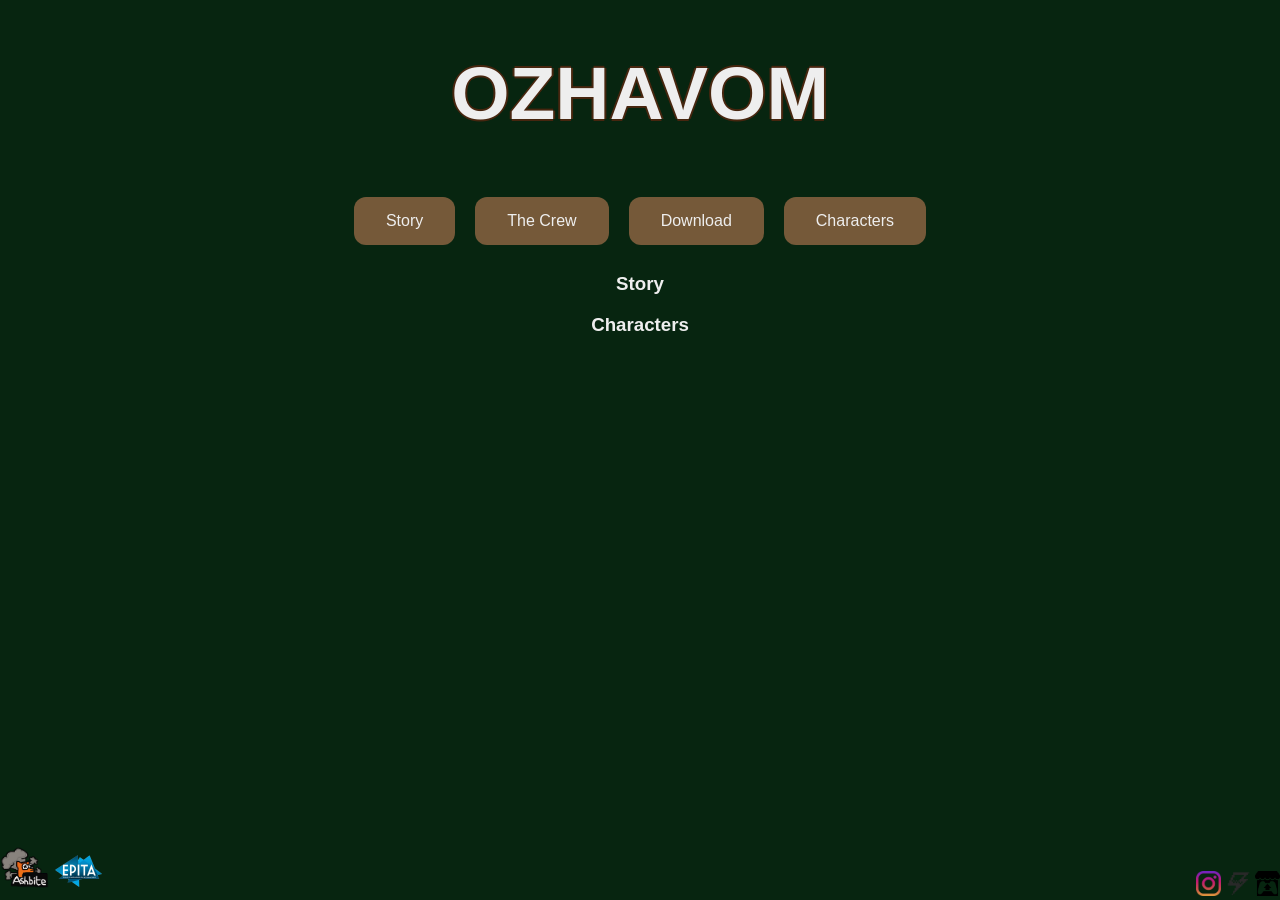
==== index.html @ 8459b620 "Charcaters -> Characters" ====
<!doctype html>

<html lang="en">
    <head>
        <meta charset="utf-8">
    
        <title>Ozhavom</title>
        <meta name="description" content="ashbite">
        <meta name="author" content="Julien Le Best">

        <link rel="stylesheet" href="css/style.css?v=1.0">
    </head>

    <header class="page-header">
        <h1 class="title">OZHAVOM</h1>
        <section class="center_button">
            <a class="button" href="pages/story.html">Story</a>
            <a class="button" href="pages/ash.html">The Crew</a>
            <a class="button" href="pages/down.html">Download</a>
            <a class="button" href="pages/char.html">Characters</a>
        </section>
    </header>

    <body class="rob">
        <!--<script src="js/scripts.js"></script>-->
        <section>
            <h3 class="title">Story</h3>
            <p>
                <!--STORY OF OZHAVOM-->
            </p>
        </section>
        <section>
            <h3 class="title">Characters</h3>
            <p>
                <!--Story of Charcaters-->
            </p>
        </section>

    </body>

    <footer>
        <section class="bottom_left">
            <img src="img/logo.png" alt="ashbite" width="50" height="50"></img>
            <a href="https://www.epita.fr" target="_blank"><img src="img/epita.png" alt="epita" width="50" height="50"></img></a>    
        </section>
       
        <section class="bottom_right">
            <a href="https://www.instagram.com/ashbite_studio/" target="_blank"><img src="img/social/insta.png" width="25" height="25"></img></a>
            <a href="https://gamejolt.com/games/ozhavom/463088" target="_blank"><img src="img/social/gj.png" width="25" height="25"></img></a>
            <a href="https://witech.itch.io/ozhavom" target="_blank"><img src="img/social/itch.png" width="25" height="25"></img></a>
        </section>
        </footer>
</html>
---- css/style.css ----
body
{
    background-color: rgb(7, 37, 16);
    color: whitesmoke;
}

p
{
    position: relative;
    text-align: center;
}

.title
{
    position: relative;
    text-align: center;
    color: rgb(238, 238, 238);
}

h1.title
{
    position: relative;
    text-align: center;
    color: rgb(238, 238, 238);
    font-size: 75px;
    text-shadow: -2px 0 rgb(71, 38, 15), 0 2px rgb(71, 38, 15), 2px 0 rgb(71, 38, 15), 0 -2px rgb(71, 38, 15)
}

.center_button
{
    display: flex; 
    justify-content: center;
}

a:hover{color:rgb(194, 194, 194);}
a:active{
    background-color:rgb(92, 70, 45);
}

.button
{
    background-color: rgb(117, 89, 57);
    border: none;
    color: rgb(238, 238, 238);
    padding: 15px 32px;
    text-align: center;
    text-decoration: none;
    display: inline-block;
    font-size: 16px;
    border-radius: 12px;
    margin: 10px;
}

.button.bottom_right
{
    background-color: rgb(117, 89, 57);
    border: none;
    color: rgb(238, 238, 238);
    padding: 15px 32px;
    text-align: center;
    text-decoration: none;
    display: inline-block;
    font-size: 16px;
    border-radius: 12px;
    margin: 10px;

    position: absolute;

    top: 0%;
    right: 0%;
}

/*Image Position Gestion*/
.upper_left {
    position: absolute;

    top: 0%;
    left: 0%;}
.upper_right{
    position: absolute;

    top: 0%;
    right: 0%;}
.bottom_left{
    position: absolute;

    bottom: 0%;
    left: 0%;}
.bottom_right{
    position: absolute;

    bottom: 0%;
    right: 0%;}

/*Font Gestion*/
.rob{
    font-family: Roboto, Arial, Helvetica, sans-serif;}
@font-face {
    font-family: 'robotomedium';
    src: url('/roboto/roboto-medium.woff2') format('woff2'),
         url('/roboto/roboto-medium.woff') format('woff');
    font-weight: normal;
    font-style: normal;}
@font-face {
    font-family: 'robotoregular';
    src: url('/roboto/roboto-regular.woff2') format('woff2'),
         url('/roboto/roboto-regular.woff') format('woff');
    font-weight: normal;
    font-style: normal;}
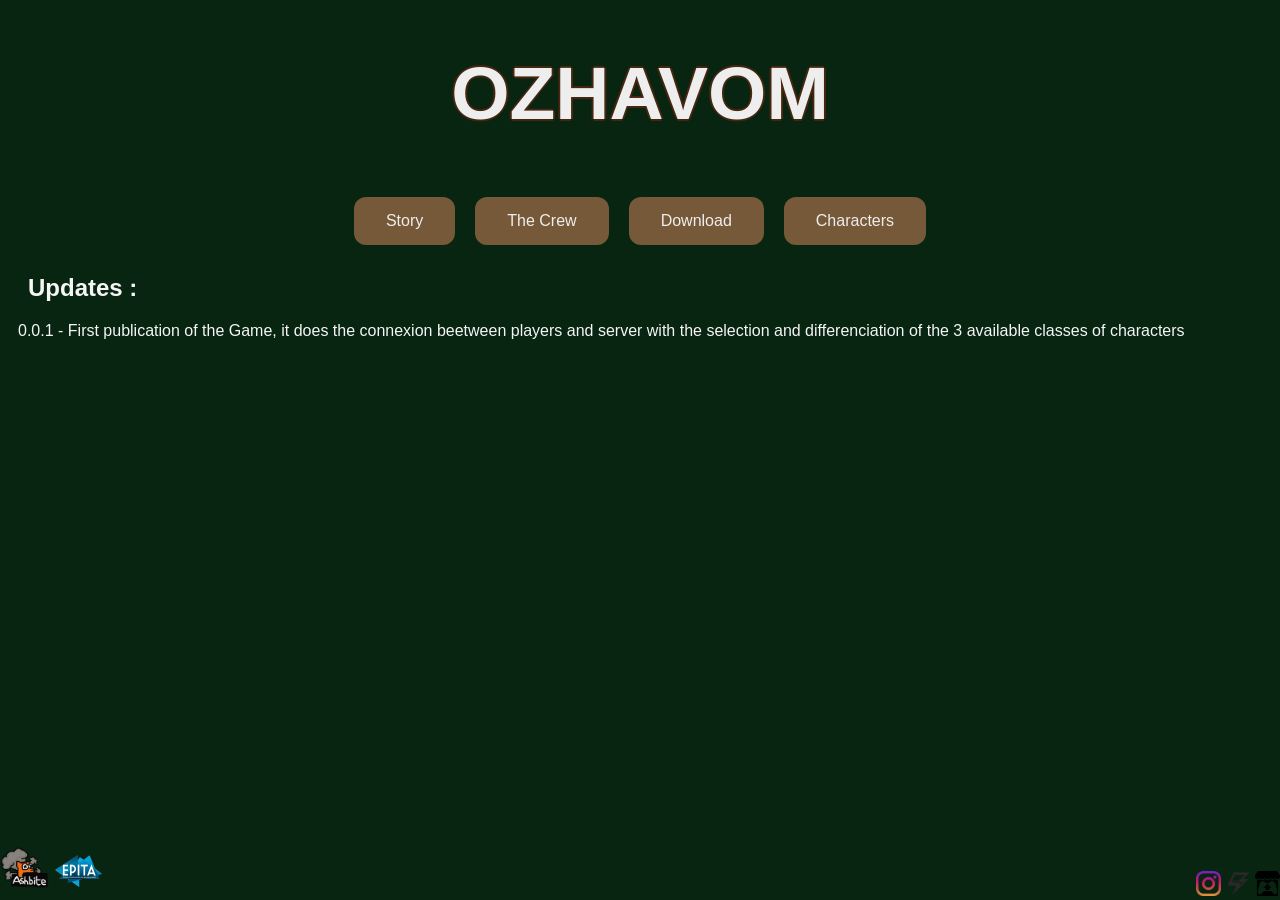
==== commit 653aa9d4: "Cleaned Up the Main Page and created other pages, added Updates Logs" ====
--- a/index.html
+++ b/index.html
@@ -1,6 +1,6 @@
 <!doctype html>
 
-<html lang="en">
+<html lang="fr">
     <head>
         <meta charset="utf-8">
     
@@ -21,21 +21,12 @@
         </section>
     </header>
 
-    <body class="rob">
-        <!--<script src="js/scripts.js"></script>-->
-        <section>
-            <h3 class="title">Story</h3>
-            <p>
-                <!--STORY OF OZHAVOM-->
-            </p>
-        </section>
-        <section>
-            <h3 class="title">Characters</h3>
-            <p>
-                <!--Story of Charcaters-->
-            </p>
-        </section>
-
+    <body>
+        <h2 style="margin-left: 20px;">Updates :</h2>
+        <p>
+            0.0.1 - First publication of the Game, it does the connexion beetween players and server
+                    with the selection and differenciation of the 3 available classes of characters
+        </p>
     </body>
 
     <footer>
--- a/css/style.css
+++ b/css/style.css
@@ -2,12 +2,24 @@
 {
     background-color: rgb(7, 37, 16);
     color: whitesmoke;
+    font-family: Roboto, Arial, Helvetica, sans-serif;
 }
 
-p
+p 
+{
+    margin-left: 10px;
+    text-justify: auto;
+}
+
+
+.title2
 {
     position: relative;
-    text-align: center;
+    text-align: left;
+    color: rgb(238, 238, 238);
+    font-size: 40px;
+    text-shadow: -2px 0 rgb(71, 38, 15), 0 2px rgb(71, 38, 15), 2px 0 rgb(71, 38, 15), 0 -2px rgb(71, 38, 15);
+    margin-left: 25px;
 }
 
 .title
@@ -25,6 +37,8 @@
     font-size: 75px;
     text-shadow: -2px 0 rgb(71, 38, 15), 0 2px rgb(71, 38, 15), 2px 0 rgb(71, 38, 15), 0 -2px rgb(71, 38, 15)
 }
+
+
 
 .center_button
 {
@@ -70,6 +84,24 @@
     right: 0%;
 }
 
+.download
+{
+    text-decoration: none !important;
+    background-color: rgb(88, 61, 26);
+    color: rgb(255, 255, 0);
+    padding: 15px 32px;
+    text-align: center;
+    display: inline-block;
+    font-size: 16px;
+    border-radius: 12px;
+    margin: 10px;
+}
+
+.download:hover{color:rgb(255, 200, 90);}
+.download:active{
+    background-color: green;
+}
+
 /*Image Position Gestion*/
 .upper_left {
     position: absolute;
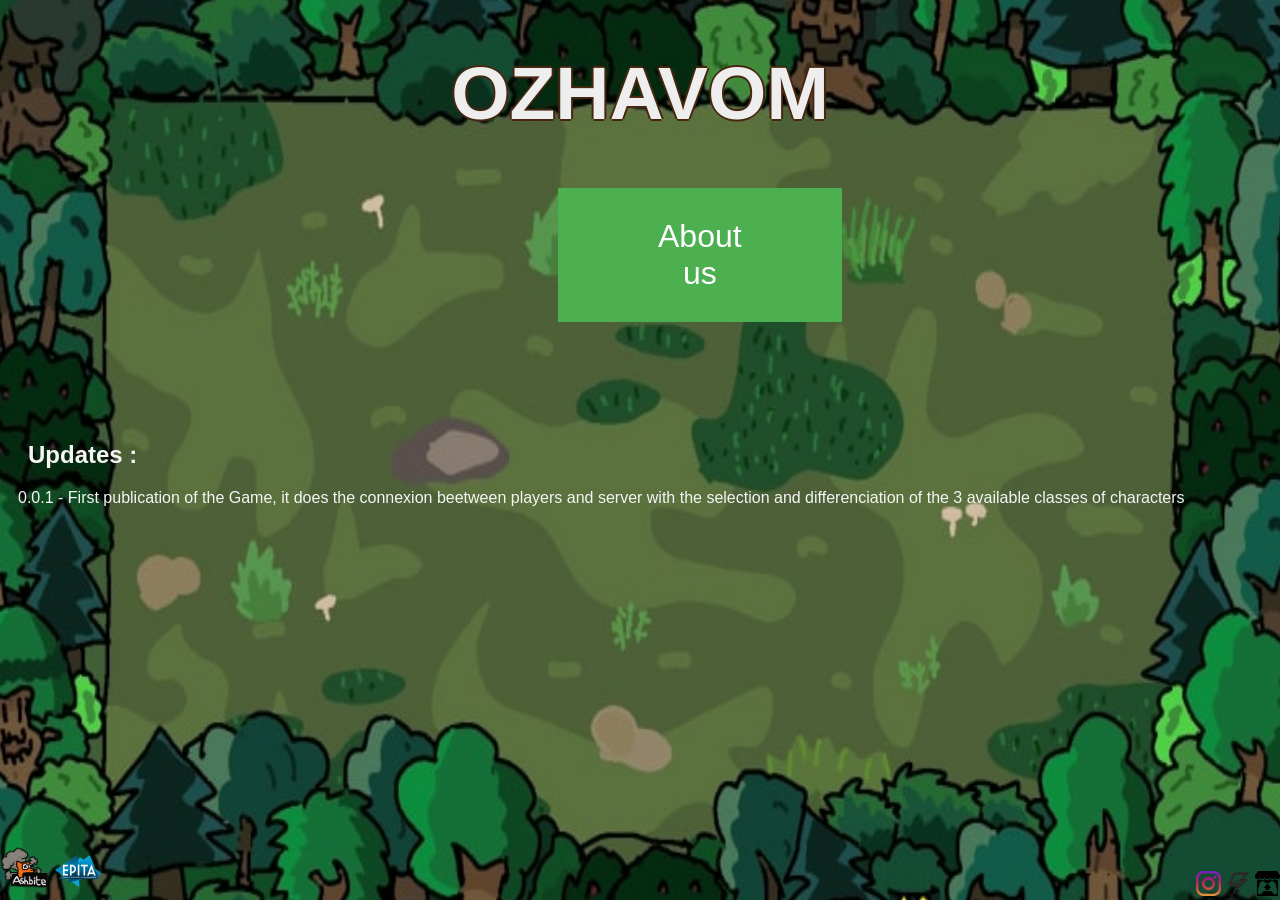
==== commit 01661512: "dropdown" ====
--- a/index.html
+++ b/index.html
@@ -13,12 +13,27 @@
 
     <header class="page-header">
         <h1 class="title">OZHAVOM</h1>
-        <section class="center_button">
+        <div class="dropdown">
+            <button class="dropbtn">About us </button>
+             <div class="dropdown-content">
+                <a href="pages/ash.html">The team</a>
+            </div>
+        </div>
+        <div class="dropdown">
+            <button class="dropright">About the game </button>
+             <div class="rightdropcont">
+                <a href="pages/ash.html">Items</a>
+                <a href="pages/char.html">Characters and abilities</a>
+                <a href="pages/story.html">Some lore</a>
+                <a href="pages/down.html">DOWNLOAD THE GAME</a>
+            </div>
+        </div>
+        <!-- <section class="center_button">
             <a class="button" href="pages/story.html">Story</a>
             <a class="button" href="pages/ash.html">The Crew</a>
             <a class="button" href="pages/down.html">Download</a>
             <a class="button" href="pages/char.html">Characters</a>
-        </section>
+        </section> -->
     </header>
 
     <body>
--- a/css/style.css
+++ b/css/style.css
@@ -3,6 +3,12 @@
     background-color: rgb(7, 37, 16);
     color: whitesmoke;
     font-family: Roboto, Arial, Helvetica, sans-serif;
+
+    background-image: url('../img/bg.jpg');
+    background-repeat: no-repeat;
+    background-attachment: fixed; 
+    background-position: 50% 40%;
+    background-size: 120% 220%;
 }
 
 p 
@@ -40,7 +46,7 @@
 
 
 
-.center_button
+.center_content
 {
     display: flex; 
     justify-content: center;
@@ -53,7 +59,7 @@
 
 .button
 {
-    background-color: rgb(117, 89, 57);
+    background-color: rgb(39, 77, 53);
     border: none;
     color: rgb(238, 238, 238);
     padding: 15px 32px;
@@ -102,6 +108,15 @@
     background-color: green;
 }
 
+.photo
+{
+    margin-right: 65px;
+    margin-bottom: 25px;
+    margin-top: 25px;
+    border-radius: 7px;
+    box-shadow: 2px 0 rgb(85, 30, 0), 0 1px rgb(85, 30, 0);
+}
+
 /*Image Position Gestion*/
 .upper_left {
     position: absolute;
@@ -123,6 +138,78 @@
 
     bottom: 0%;
     right: 0%;}
+
+/*Dropdown button*/
+
+.dropbtn {
+    background-color: #4CAF50;
+    color: white;
+    padding: 30px 100px;
+    font-size: 32px;
+    border: none;
+    margin : 1px 550px;
+    }
+    
+.dropright {
+    background-color: #4CAF50;
+    color: white;
+    padding: 30px 70px;
+    font-size: 32px;
+    border: none;
+    margin : 1px 1px 1px -500px;
+    
+    }
+.dropdown {
+    position: relative;
+    display: inline-block;
+    }
+
+/* Dropdown Content */
+.dropdown-content {
+    display: none;
+    position: absolute;
+    background-color: #178f27;
+    min-width: 160px;
+    box-shadow: 0px 8px 16px 0px rgba(0,0,0,0.2);
+    z-index: 1;
+    margin : -1px 550px;
+    }
+
+.rightdropcont {
+    display: none;
+    position: absolute;
+    background-color: #178f27;
+    min-width: 160px;
+    box-shadow: 0px 8px 16px 0px rgba(0,0,0,0.2);
+    z-index: 1;
+    margin : -1px -500px;
+}
+
+/* Links inside the dropdown */
+.dropdown-content a {
+    color: rgb(255, 255, 255);
+    padding: 12px 55px;
+    text-decoration: none;
+    display: block;
+    }
+.rightdropcont a {
+    color: rgb(255, 255, 255);
+    padding: 12px 55px;
+    text-decoration: none;
+    display: block;
+    }
+
+.rightdropcont a:hover {background-color: rgb(4, 70, 29);}
+
+.dropdown:hover .rightdropcont {display: block;}
+
+.dropdown:hover .dropright {background-color: #005c04;}
+
+.dropdown-content a:hover {background-color: rgb(4, 70, 29);}
+
+.dropdown:hover .dropdown-content {display: block;}
+
+.dropdown:hover .dropbtn {background-color: #005c04;}
 
 /*Font Gestion*/
 .rob{
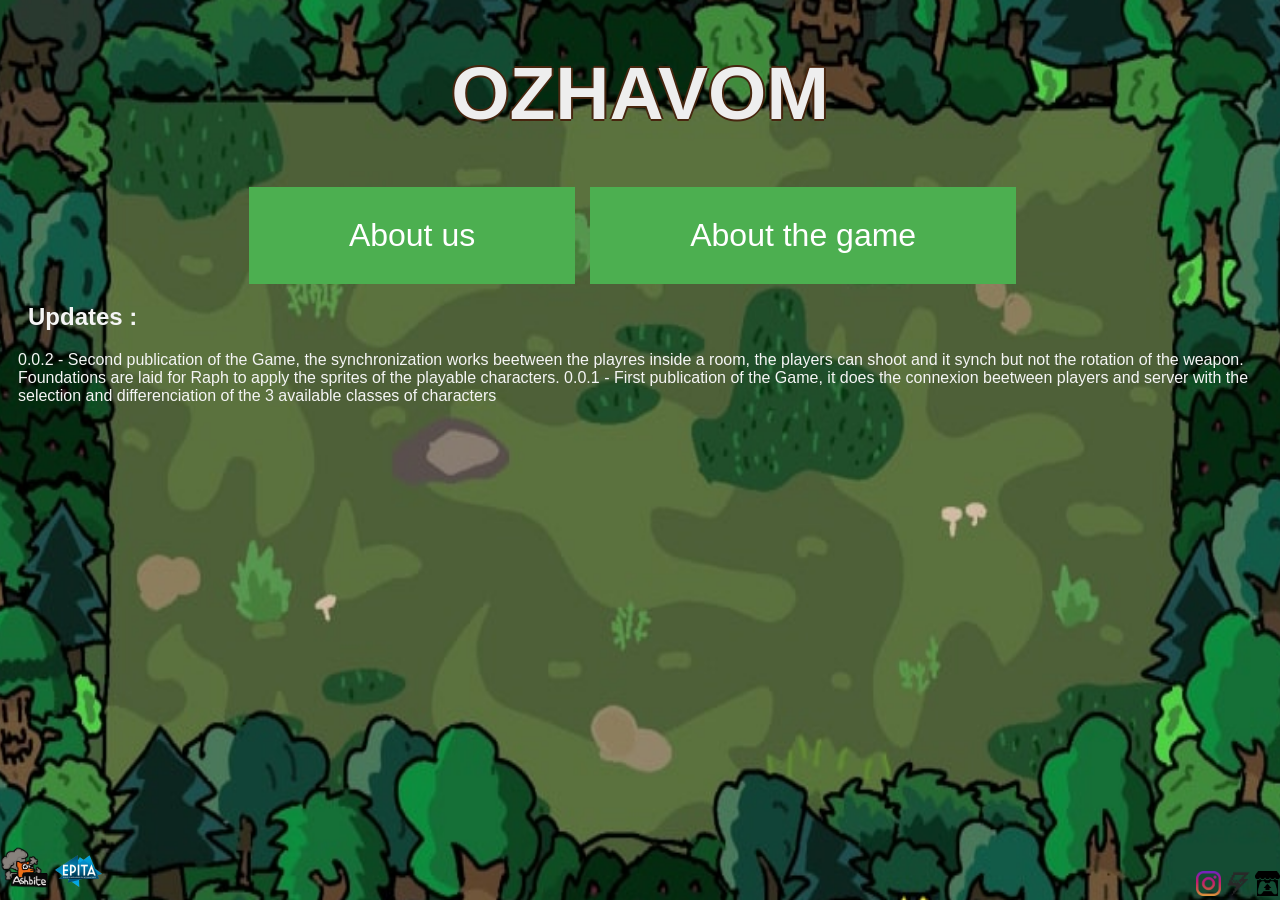
==== commit 9e9651e1: "centered dropdowns" ====
--- a/index.html
+++ b/index.html
@@ -13,22 +13,24 @@
 
     <header class="page-header">
         <h1 class="title">OZHAVOM</h1>
-        <div class="dropdown">
-            <button class="dropbtn">About us </button>
-             <div class="dropdown-content">
-                <a href="pages/ash.html">The team</a>
+        <section class="center_content">
+            <div class="dropdown">
+                <button class="dropbtn">About us</button>
+                <div class="dropdown-content">
+                    <a href="pages/ash.html">The team</a>
+                </div>
             </div>
-        </div>
-        <div class="dropdown">
-            <button class="dropright">About the game </button>
-             <div class="rightdropcont">
-                <a href="pages/ash.html">Items</a>
-                <a href="pages/char.html">Characters and abilities</a>
-                <a href="pages/story.html">Some lore</a>
-                <a href="pages/down.html">DOWNLOAD THE GAME</a>
+            <div class="dropdown">
+                <button class="dropbtn">About the game </button>
+                <div class="rightdropcont">
+                    <a href="pages/ash.html">Items</a>
+                    <a href="pages/char.html">Characters and abilities</a>
+                    <a href="pages/story.html">Some lore</a>
+                    <a href="pages/down.html">DOWNLOAD THE GAME</a>
             </div>
-        </div>
-        <!-- <section class="center_button">
+            </div>
+        </section>
+        <!--<section class="center_button">
             <a class="button" href="pages/story.html">Story</a>
             <a class="button" href="pages/ash.html">The Crew</a>
             <a class="button" href="pages/down.html">Download</a>
@@ -39,6 +41,10 @@
     <body>
         <h2 style="margin-left: 20px;">Updates :</h2>
         <p>
+            0.0.2 - Second publication of the Game, the synchronization works beetween the playres inside a room,
+                    the players can shoot and it synch but not the rotation of the weapon. Foundations are laid for Raph to
+                    apply the sprites of the playable characters.
+
             0.0.1 - First publication of the Game, it does the connexion beetween players and server
                     with the selection and differenciation of the 3 available classes of characters
         </p>
@@ -49,7 +55,6 @@
             <img src="img/logo.png" alt="ashbite" width="50" height="50"></img>
             <a href="https://www.epita.fr" target="_blank"><img src="img/epita.png" alt="epita" width="50" height="50"></img></a>    
         </section>
-       
         <section class="bottom_right">
             <a href="https://www.instagram.com/ashbite_studio/" target="_blank"><img src="img/social/insta.png" width="25" height="25"></img></a>
             <a href="https://gamejolt.com/games/ozhavom/463088" target="_blank"><img src="img/social/gj.png" width="25" height="25"></img></a>
--- a/css/style.css
+++ b/css/style.css
@@ -118,54 +118,55 @@
 }
 
 /*Image Position Gestion*/
-.upper_left {
+.upper_left 
+{
     position: absolute;
 
     top: 0%;
-    left: 0%;}
-.upper_right{
+    left: 0%;
+}
+.upper_right
+{
     position: absolute;
 
     top: 0%;
-    right: 0%;}
-.bottom_left{
+    right: 0%;
+}
+.bottom_left
+{
     position: absolute;
 
     bottom: 0%;
-    left: 0%;}
-.bottom_right{
+    left: 0%;
+}
+.bottom_right
+{
     position: absolute;
 
     bottom: 0%;
-    right: 0%;}
+    right: 0%;
+}
 
 /*Dropdown button*/
 
-.dropbtn {
+.dropbtn 
+{
     background-color: #4CAF50;
     color: white;
     padding: 30px 100px;
     font-size: 32px;
     border: none;
-    margin : 1px 550px;
-    }
-    
-.dropright {
-    background-color: #4CAF50;
-    color: white;
-    padding: 30px 70px;
-    font-size: 32px;
-    border: none;
-    margin : 1px 1px 1px -500px;
-    
-    }
-.dropdown {
-    position: relative;
-    display: inline-block;
-    }
+    margin-right: 15px;
+}
+.dropdown 
+{
+    position: relative;
+    display: inline-block;
+}
 
 /* Dropdown Content */
-.dropdown-content {
+.dropdown-content 
+{
     display: none;
     position: absolute;
     background-color: #178f27;
@@ -173,7 +174,7 @@
     box-shadow: 0px 8px 16px 0px rgba(0,0,0,0.2);
     z-index: 1;
     margin : -1px 550px;
-    }
+}
 
 .rightdropcont {
     display: none;
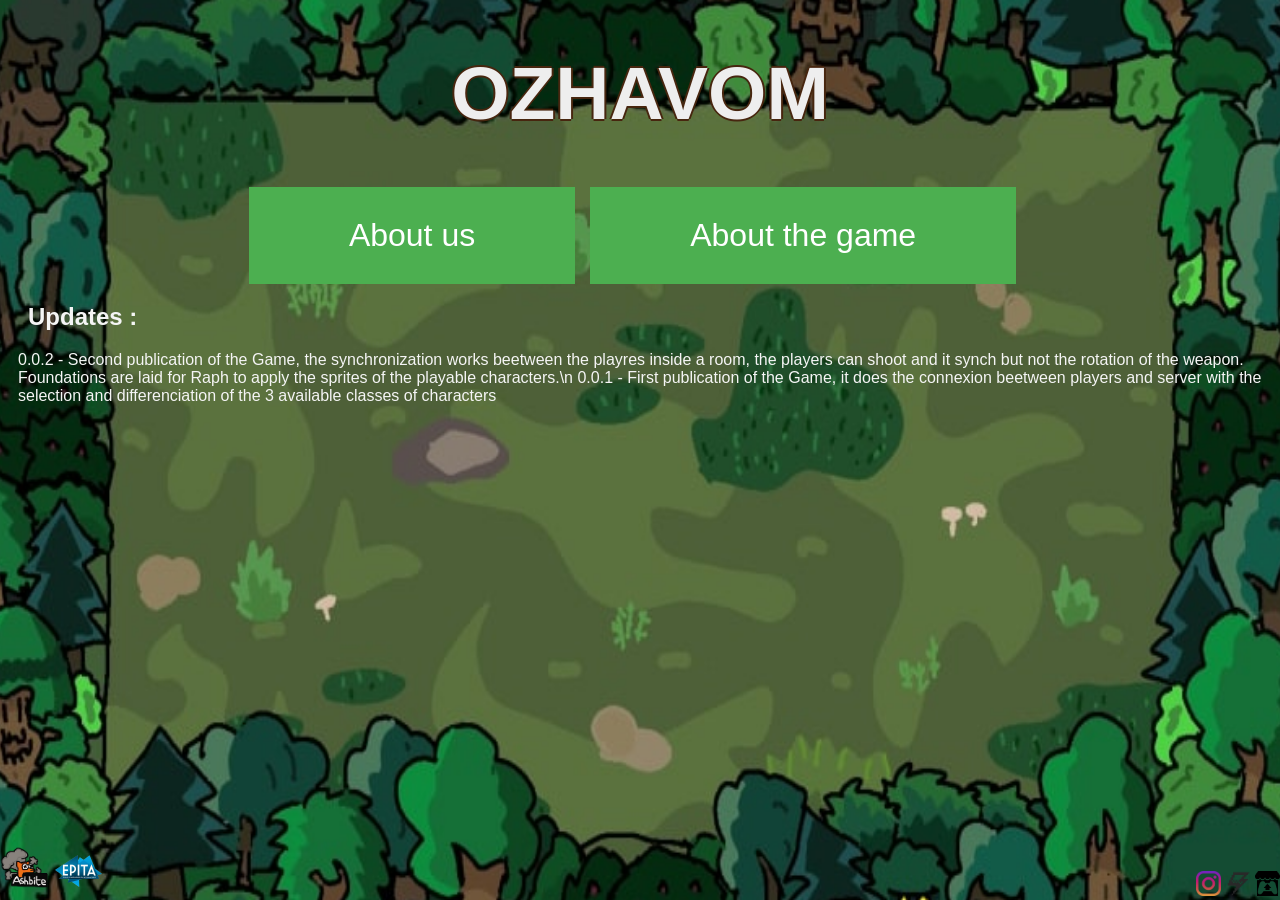
==== commit cc527fb2: "fixed text" ====
--- a/index.html
+++ b/index.html
@@ -22,7 +22,7 @@
             </div>
             <div class="dropdown">
                 <button class="dropbtn">About the game </button>
-                <div class="rightdropcont">
+                <div class="dropdown-content">
                     <a href="pages/ash.html">Items</a>
                     <a href="pages/char.html">Characters and abilities</a>
                     <a href="pages/story.html">Some lore</a>
@@ -43,8 +43,7 @@
         <p>
             0.0.2 - Second publication of the Game, the synchronization works beetween the playres inside a room,
                     the players can shoot and it synch but not the rotation of the weapon. Foundations are laid for Raph to
-                    apply the sprites of the playable characters.
-
+                    apply the sprites of the playable characters.\n
             0.0.1 - First publication of the Game, it does the connexion beetween players and server
                     with the selection and differenciation of the 3 available classes of characters
         </p>
--- a/css/style.css
+++ b/css/style.css
@@ -94,7 +94,7 @@
 {
     text-decoration: none !important;
     background-color: rgb(88, 61, 26);
-    color: rgb(255, 255, 0);
+    color: rgb(45, 119, 11);
     padding: 15px 32px;
     text-align: center;
     display: inline-block;
@@ -121,28 +121,24 @@
 .upper_left 
 {
     position: absolute;
-
     top: 0%;
     left: 0%;
 }
 .upper_right
 {
     position: absolute;
-
     top: 0%;
     right: 0%;
 }
 .bottom_left
 {
     position: absolute;
-
     bottom: 0%;
     left: 0%;
 }
 .bottom_right
 {
     position: absolute;
-
     bottom: 0%;
     right: 0%;
 }
@@ -169,40 +165,29 @@
 {
     display: none;
     position: absolute;
-    background-color: #178f27;
+    background-color: #167423;
     min-width: 160px;
     box-shadow: 0px 8px 16px 0px rgba(0,0,0,0.2);
     z-index: 1;
-    margin : -1px 550px;
-}
-
-.rightdropcont {
-    display: none;
-    position: absolute;
-    background-color: #178f27;
-    min-width: 160px;
-    box-shadow: 0px 8px 16px 0px rgba(0,0,0,0.2);
-    z-index: 1;
-    margin : -1px -500px;
+    justify-content: center;
 }
 
 /* Links inside the dropdown */
-.dropdown-content a {
+.dropdown-content a 
+{
+    color: rgb(255, 255, 255);
+    padding: 12px 128px;
+    text-decoration: none;
+    display: block;
+}
+.rightdropcont a 
+{
     color: rgb(255, 255, 255);
     padding: 12px 55px;
     text-decoration: none;
     display: block;
-    }
-.rightdropcont a {
-    color: rgb(255, 255, 255);
-    padding: 12px 55px;
-    text-decoration: none;
-    display: block;
-    }
-
-.rightdropcont a:hover {background-color: rgb(4, 70, 29);}
-
-.dropdown:hover .rightdropcont {display: block;}
+}
+
 
 .dropdown:hover .dropright {background-color: #005c04;}
 
@@ -218,12 +203,12 @@
 @font-face {
     font-family: 'robotomedium';
     src: url('/roboto/roboto-medium.woff2') format('woff2'),
-         url('/roboto/roboto-medium.woff') format('woff');
+        url('/roboto/roboto-medium.woff') format('woff');
     font-weight: normal;
     font-style: normal;}
 @font-face {
     font-family: 'robotoregular';
     src: url('/roboto/roboto-regular.woff2') format('woff2'),
-         url('/roboto/roboto-regular.woff') format('woff');
+        url('/roboto/roboto-regular.woff') format('woff');
     font-weight: normal;
     font-style: normal;}
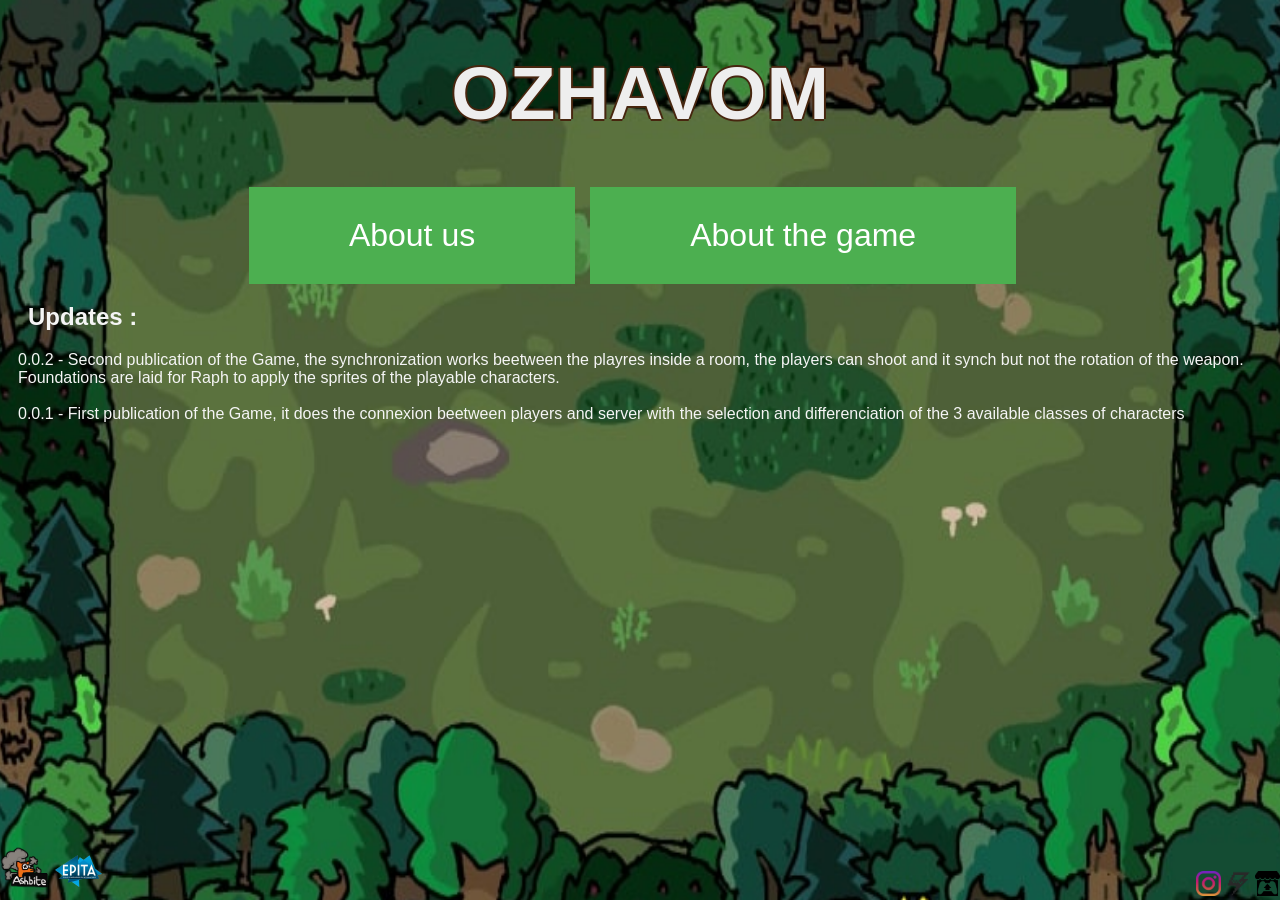
==== commit 67b70276: "really fixed the text" ====
--- a/index.html
+++ b/index.html
@@ -43,7 +43,7 @@
         <p>
             0.0.2 - Second publication of the Game, the synchronization works beetween the playres inside a room,
                     the players can shoot and it synch but not the rotation of the weapon. Foundations are laid for Raph to
-                    apply the sprites of the playable characters.\n
+                    apply the sprites of the playable characters. <br><br>
             0.0.1 - First publication of the Game, it does the connexion beetween players and server
                     with the selection and differenciation of the 3 available classes of characters
         </p>
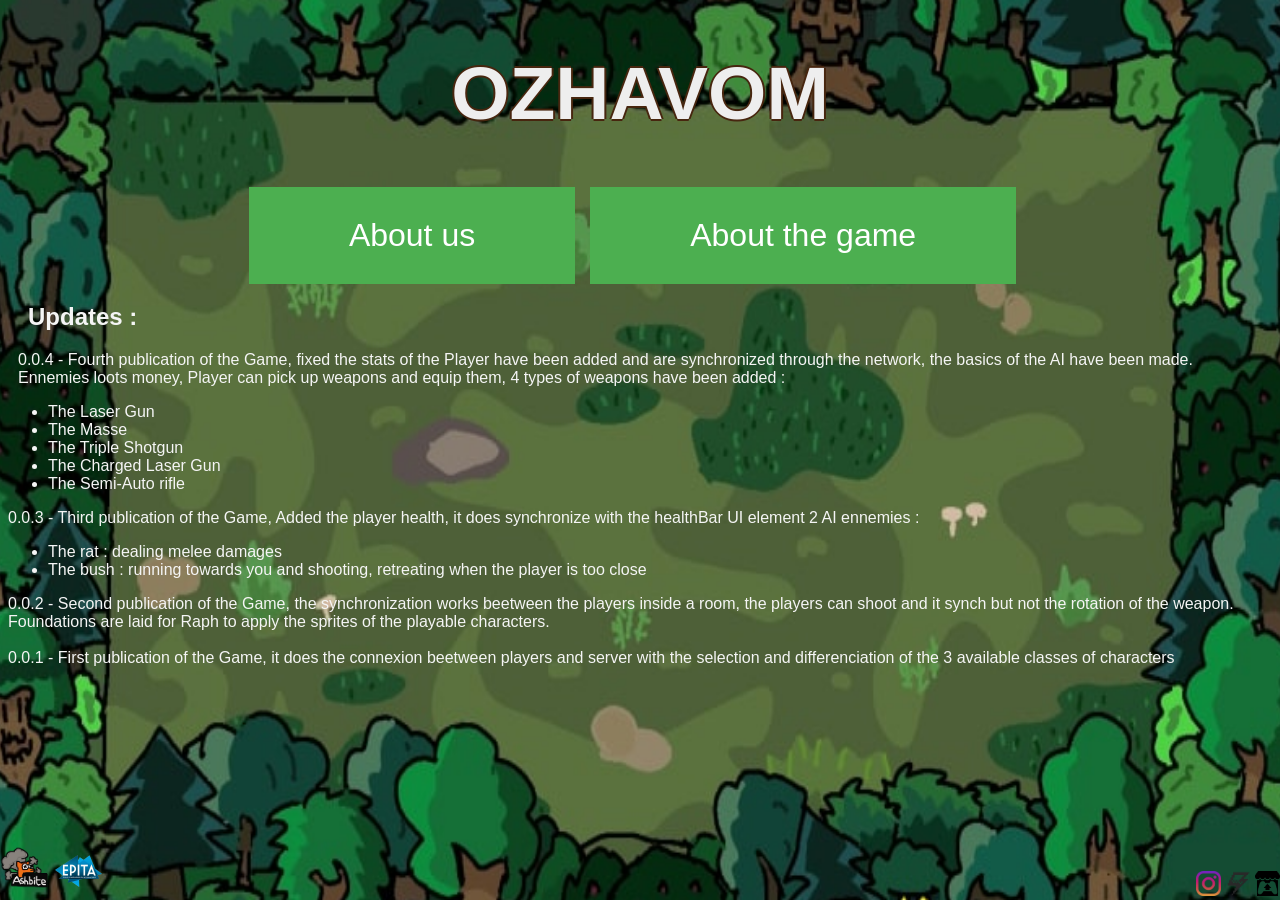
==== commit 94c57a8c: "Updates section updated, entities page updated too, tonight will update the 'crew' page" ====
--- a/index.html
+++ b/index.html
@@ -23,7 +23,7 @@
             <div class="dropdown">
                 <button class="dropbtn">About the game </button>
                 <div class="dropdown-content">
-                    <a href="pages/ash.html">Items</a>
+                    <a href="pages/entities.html">Entities</a>
                     <a href="pages/char.html">Characters and abilities</a>
                     <a href="pages/story.html">Some lore</a>
                     <a href="pages/down.html">DOWNLOAD THE GAME</a>
@@ -38,10 +38,23 @@
         </section> -->
     </header>
 
-    <body>
+    <body style="font-size: medium;">
         <h2 style="margin-left: 20px;">Updates :</h2>
-        <p>
-            0.0.2 - Second publication of the Game, the synchronization works beetween the playres inside a room,
+        <p style="margin-right: 20px;">
+            0.0.4 - Fourth publication of the Game, fixed the stats of the Player have been added and are synchronized through the network, the basics of the AI have been made. Ennemies loots money, Player can pick up weapons and equip them, 4 types of weapons have been added : <br>
+            <ul>        
+            <li>The Laser Gun</li>
+            <li>The Masse</li>
+            <li>The Triple Shotgun</li>
+            <li>The Charged Laser Gun</li>
+            <li>The Semi-Auto rifle</li>
+            </ul>
+            0.0.3 - Third publication of the Game, Added the player health, it does synchronize with the healthBar UI element 2 AI ennemies :
+            <ul>
+                <li>The rat : dealing melee damages</li>
+                <li>The bush : running towards you and shooting, retreating when the player is too close</li>
+            </ul>
+            0.0.2 - Second publication of the Game, the synchronization works beetween the players inside a room,
                     the players can shoot and it synch but not the rotation of the weapon. Foundations are laid for Raph to
                     apply the sprites of the playable characters. <br><br>
             0.0.1 - First publication of the Game, it does the connexion beetween players and server
@@ -59,5 +72,5 @@
             <a href="https://gamejolt.com/games/ozhavom/463088" target="_blank"><img src="img/social/gj.png" width="25" height="25"></img></a>
             <a href="https://witech.itch.io/ozhavom" target="_blank"><img src="img/social/itch.png" width="25" height="25"></img></a>
         </section>
-        </footer>
+    </footer>
 </html>
--- a/css/style.css
+++ b/css/style.css
@@ -33,6 +33,20 @@
     position: relative;
     text-align: center;
     color: rgb(238, 238, 238);
+}
+
+.leftside, .rightside {
+    height: 100vh;
+    width: 100%;
+}
+.leftside{
+    text-align: justify;
+    margin-left: 20px;
+}
+.rightside{
+    text-align: justify;
+    margin-right: 20px;
+
 }
 
 h1.title
